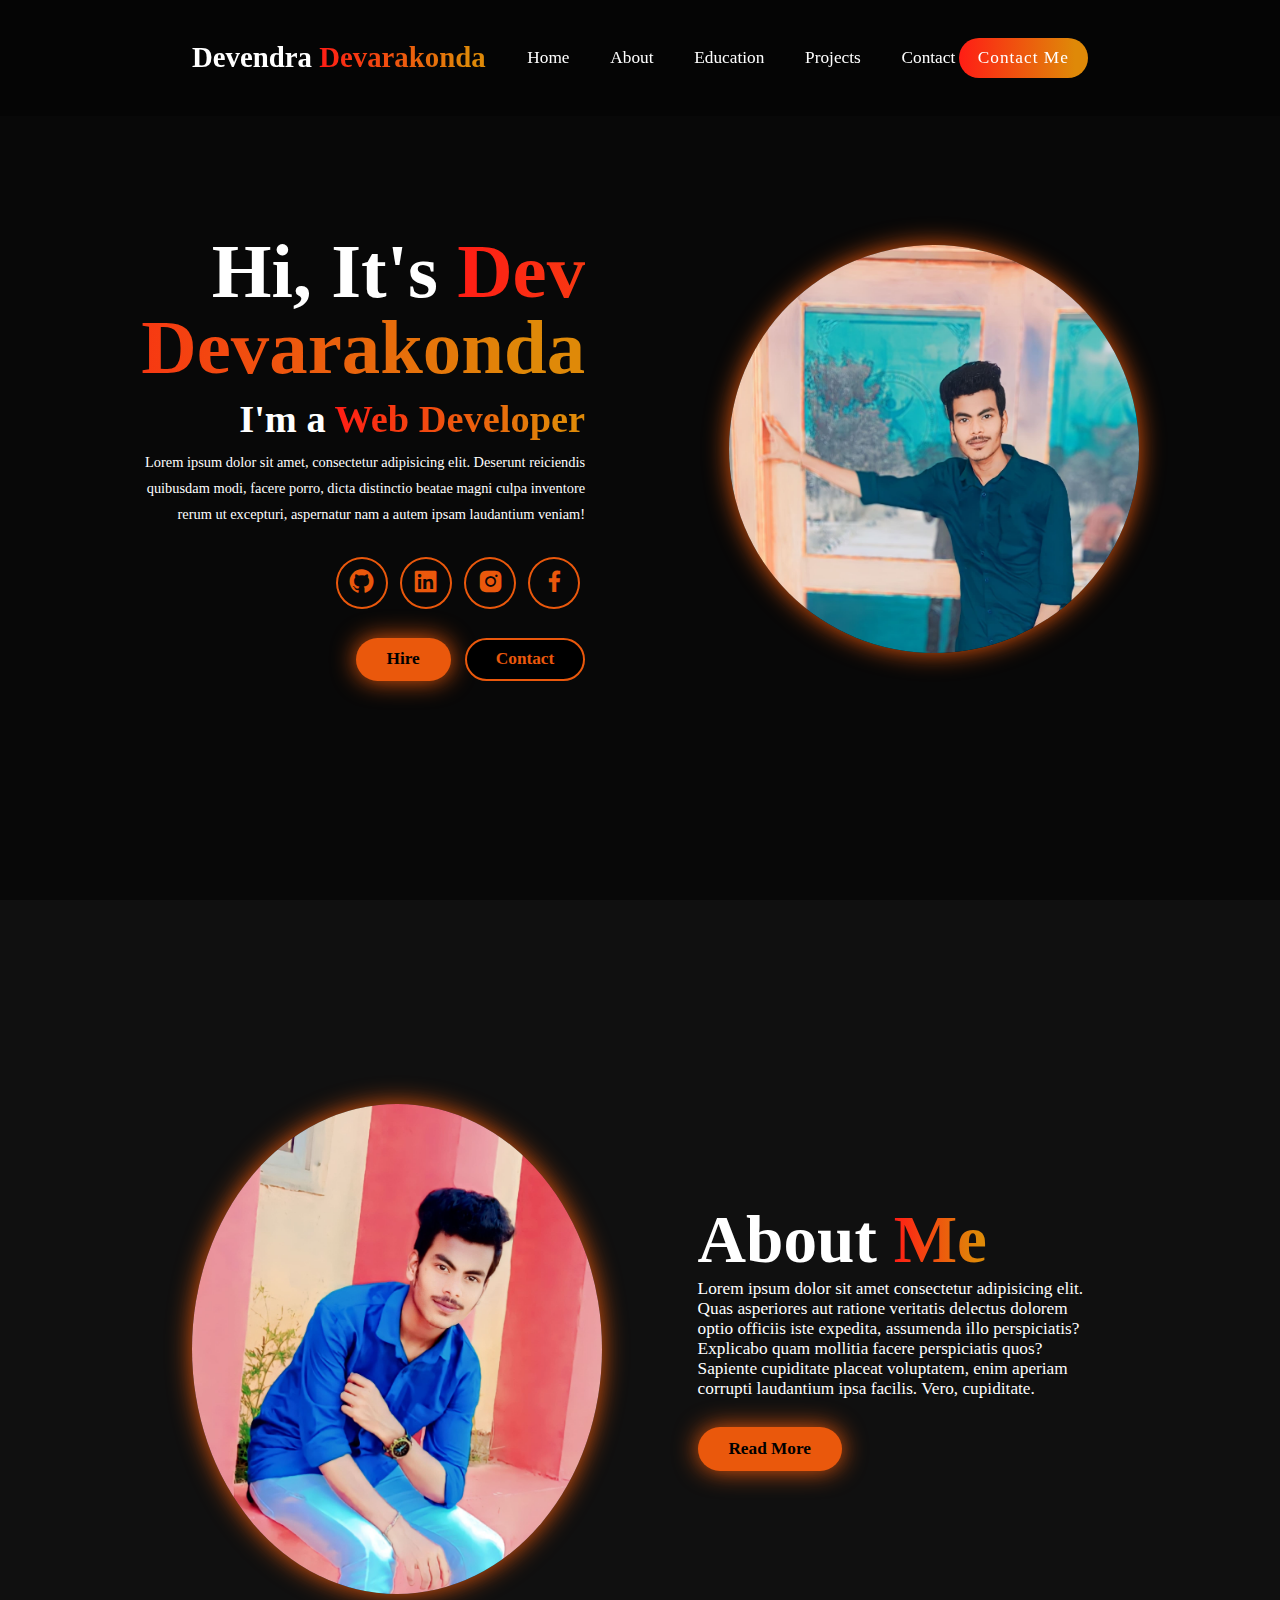
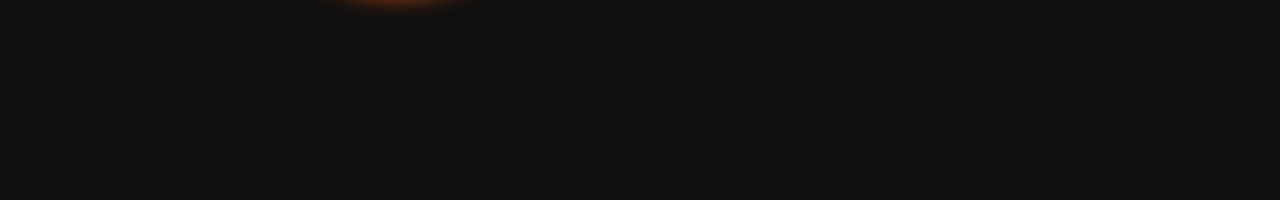
==== My_portfolio/index.html @ 468b8cf9 "added new files" ====
<!DOCTYPE html>
<html lang="en">

<head>
    <meta charset="UTF-8">
    <meta name="viewport" content="width=device-width, initial-scale=1.0">
    <title>Dev Devarakonda</title>
    <link rel="stylesheet" href="style.css">
    <link href='https://unpkg.com/boxicons@2.1.4/css/boxicons.min.css' rel='stylesheet'>

</head>

<body>

    <header class="header">

        <a href="#home" class="logo">Devendra <span>Devarakonda</span></a>

        <i class="bx bx-menu" id="menu-icon"></i>

        <nav class="navbar">
            <a href="#home">Home</a>
            <a href="#about">About</a>
            <a href="#education">Education</a>
            <a href="#projects">Projects</a>
            <a href="#contact">Contact</a>
        </nav>

        <button class="gradient-btn">Contact Me</button>

    </header>


        <section class="home" id="home">
            <div class="home-content">
                <h1>Hi, It's <span>Dev Devarakonda</span></h1>

                <h3>I'm a <span>Web Developer</span></h3>
                
                <p>Lorem ipsum dolor sit amet, consectetur adipisicing elit. Deserunt reiciendis quibusdam modi, facere porro, dicta distinctio beatae magni culpa inventore rerum ut excepturi, aspernatur nam a autem ipsam laudantium veniam!</p>
                
                
                <div class="social-icon">

                    <a href="#">
                        <i class="bx bxl-github"></i>
                    </a>

                    <a href="#">
                        <i class="bx bxl-linkedin-square"></i>
                    </a>

                    <a href="#">
                        <i class="bx bxl-instagram-alt"></i>
                    </a>

                    <a href="#">
                        <i class="bx bxl-facebook"></i>
                    </a>
                </div>

                <div class="btn-group">
                    <a href="#" class="btn">Hire</a>
                    <a href="#contact" class="btn">Contact</a>
                </div>
            </div>
            <div class="home-img">
                <img src="copy.jpg" alt="My-Image">

            </div>
        </section>


        <section class="about" id="about">
            <div class="about-img">
                <img src="copy1.jpg" alt="">
            </div>

            <div class="about-content">
                <h2>About <span>Me</span></h2>
                <p>Lorem ipsum dolor sit amet consectetur adipisicing elit. Quas asperiores aut ratione veritatis delectus dolorem optio officiis iste expedita, assumenda illo perspiciatis? Explicabo quam mollitia facere perspiciatis quos? Sapiente cupiditate placeat voluptatem, enim aperiam corrupti laudantium ipsa facilis. Vero, cupiditate.</p>
                <a href="#" class="btn">Read More</a>
            </div>
        </section>


    <script src="script.js"></script>
</body>

</html>
---- My_portfolio/style.css ----
*{
    margin: 0;
    padding: 0;
    box-sizing: border-box;
    text-decoration: none;
    scroll-behavior: smooth;
    font-family: "Poppins";
}

:root{
    --bg-color:#080808;
    --second-bg-color:#101010;
    --text-color:white;
    --main-color:#ea580c;
}


html{
    font-size: 60%;
    overflow-x: hidden;
}

body{
    background: var(--bg-color);
    color:var(--text-color);
}

/* Header */

.header{
    position: fixed;
    width: 100%;
    top: 0;
    left: 0;
    padding: 4rem 15%;
    background:rgba(0, 0, 0, 0.3) ;
    backdrop-filter: blur(10px);
    display: flex;
    justify-content: space-between;
    align-items: center;
    z-index: 100;
}

#menu-icon{
    font-size: 3.5rem;
    color: var(--main-color);
    display: none;
}

.logo{
    font-size: 3rem;
    color: var(--text-color);
    font-weight: 800;
    cursor: pointer;
    transition: 0.3s ease-in-out;
}

.logo:hover{
    transform: scale(1.1);
}

span{
    background: linear-gradient(
        270deg,
        #DF8908 10%,
        #ff1d15 100%
    );
    background-clip: text;
    color: transparent;
}

.navbar a{
    font-size: 1.8rem;
    color: var(--text-color);
    margin-left: 4rem;
    font-weight: 500;
    transition: 0.3s ease-in-out;
    border-bottom: 3px solid transparent;
}

.navbar a:hover{
    color: var(--main-color);
    border-bottom: 3px solid var(--main-color);
}

.gradient-btn{
    font-size: 1.8rem;
    padding: 1rem 2rem;
    border-radius: 3rem;
    background: linear-gradient(
        270deg,
        #DF8908 10%,
        #ff1d15 100%
    );
    letter-spacing: 1px;
    cursor: pointer;
    transition: 0.3s ease-in-out;
    color: white;
    border:none;
    text-wrap: nowrap;
}

.gradient-btn:hover{
    transform: scale(1.05);
}

/* Main home */

section{
    min-height: 100vh;
    padding: 10rem 15%;
}


.home{
    display: flex;
    align-items: center;
    justify-content: center;
    gap: 15rem;
}
.home-content{
    display: flex;
    flex-direction: column;
    align-items: flex-end;
    text-align: right;
}

.home-content h1{
    font-size: 8rem;
    font-weight: 700;
    margin-top: 1.5rem;
    line-height: 1;
}

.home-content h3{
    margin: 1rem 0;
    font-size: 4rem;
}

.home-content p{
    font-size: 1.5rem;
    font-weight: 500;
    line-height: 1.8;
}

.home-img img{
    width: 32vw;
    border-radius: 50%;
    box-shadow: 0 0 25px var(--main-color);
    transition: 0.4s ease-in-out;
}

.home-img img:hover{
    box-shadow: 0 0 25px var(--main-color),
                0 0 50px var(--main-color),
                0 0 100px var(--main-color);
}


.social-icon a{
    display: inline-flex;
    justify-content: center;
    align-items: center;
    font-size: 3rem;
    padding: 1rem;
    background:transparent ;
    border: 2px solid var(--main-color);
    border-radius: 50%;
    color:var(--main-color);
    margin:3rem 0.5rem;
    transition: 0.3s ease-in-out;
}

.social-icon a:hover{
    color: var(--text-color);
    background-color: var(--main-color);
    transform: scale(1.2)translateY(-5px);
    box-shadow: 0 0 25px var(--main-color);
}


.btn-group{
    display: flex;
    gap: 1.5rem;
}

.btn{
    display: inline-block;
    padding: 1rem 3rem;
    background-color: var(--main-color);
    box-shadow: 0 0 25px var(--main-color);
    border-radius: 3rem;
    font-size: 1.8rem;
    color: black;
    border: 2px solid transparent;
    font-weight: 600;
    transition: 0.3s ease-in-out;
}

.btn:hover{
    transform: scale(1.05);
    box-shadow: 0 0 25px var(--main-color),
                0 0 50px var(--main-color);
}


.btn-group a:nth-of-type(2){
    background-color: black;
    color: var(--main-color);
    border: 2px solid var(--main-color);
    box-shadow: 0 0 25px transparent;
}

.btn-group a:nth-of-type(2):hover{
    box-shadow: 0 0 25px var(--main-color),
                0 0 50px var(--main-color);
    background-color: var(--main-color);
    color: black;
}


/* About section */


.about{
    display: flex;
    justify-content: center;
    align-items: center;
    gap: 10rem;
    background: var(--second-bg-color);
}

.about-img img{
    width: 32vw;
    border-radius: 50%;
    box-shadow: 0 0 25px var(--main-color);
    transition: 0.3s ease-in-out;
}

.about-img img:hover{
    box-shadow: 0 0 25px var(--main-color),
                0 0 50px var(--main-color),
                0 0 100px var(--main-color);
}

.about-content h2{
    font-size:7rem;
    text-align: left;
}

.about-content p{
    font-size: 1.8rem;
}

.about-content .btn{
    margin: 3rem 0;
}

::-webkit-scrollbar-thumb{
    background-color: var(--main-color);
}

::-webkit-scrollbar-track{
    background-color: var(--bg-color);
}
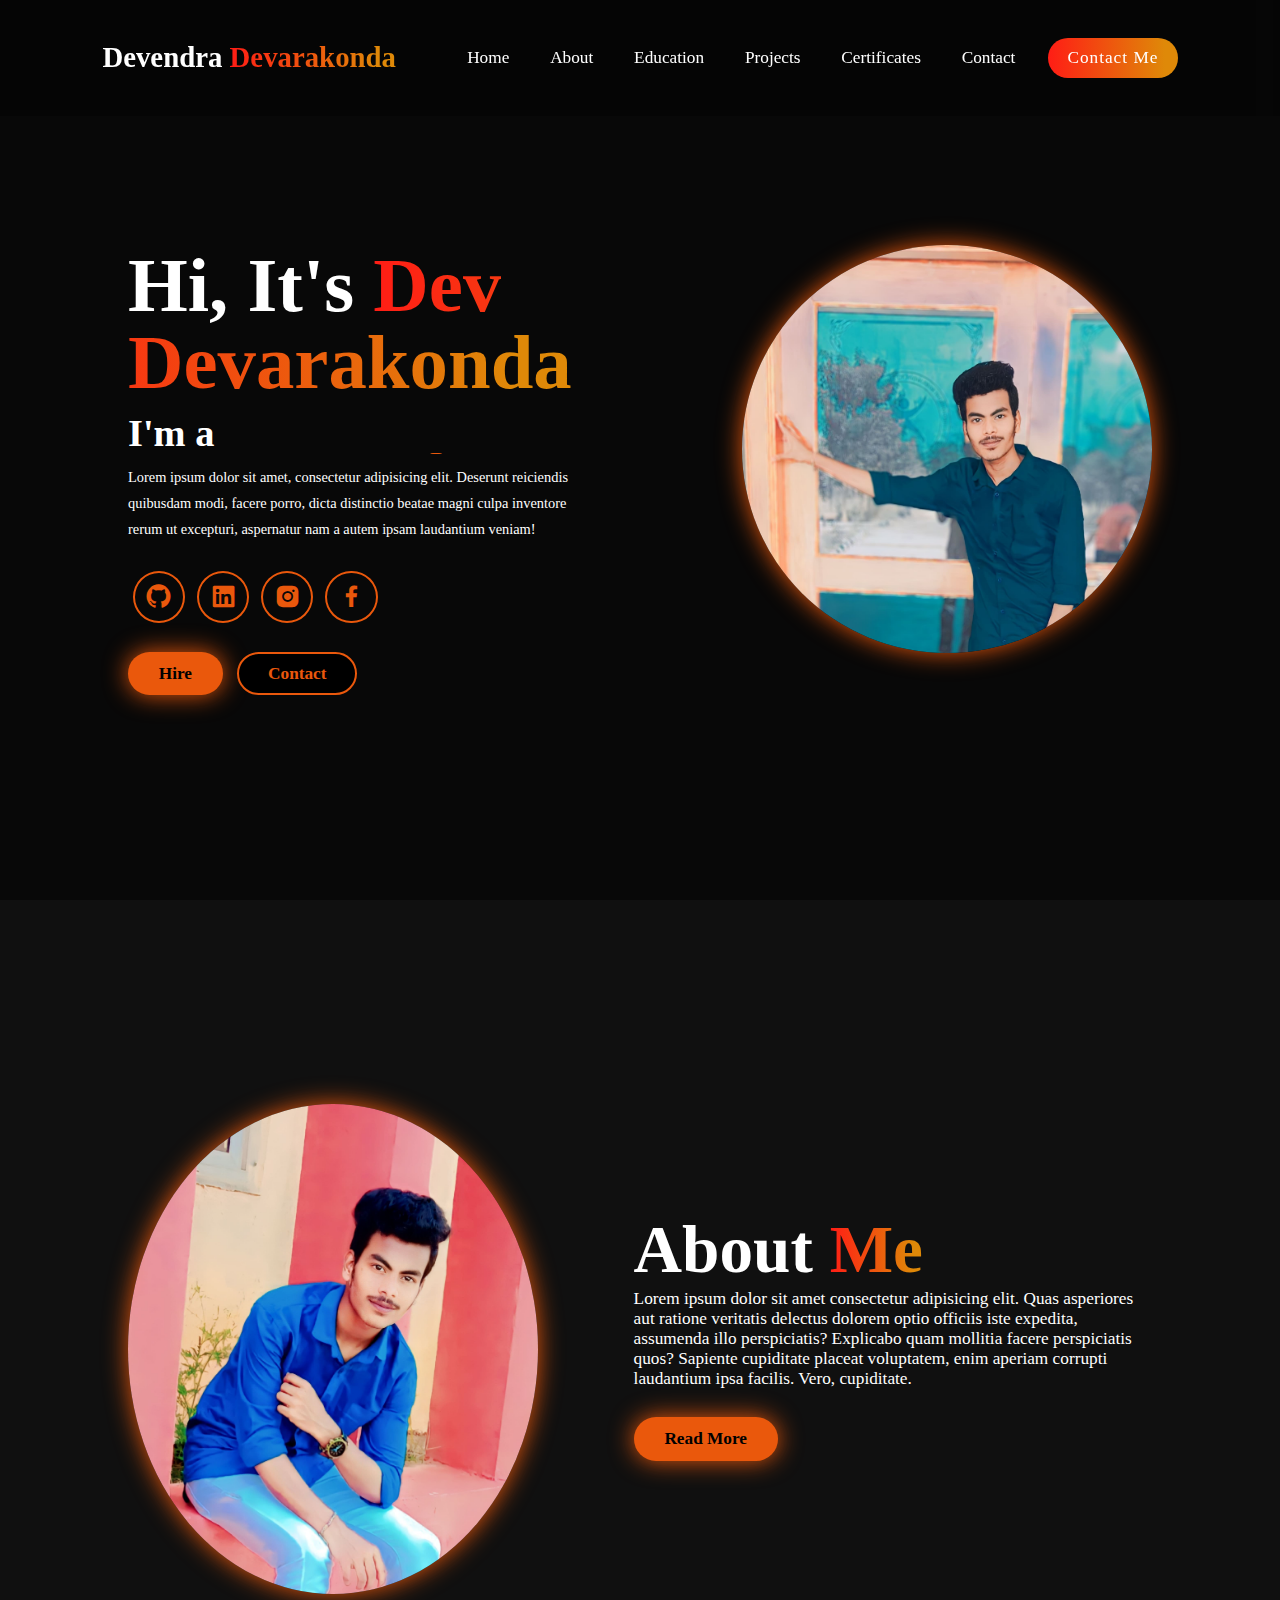
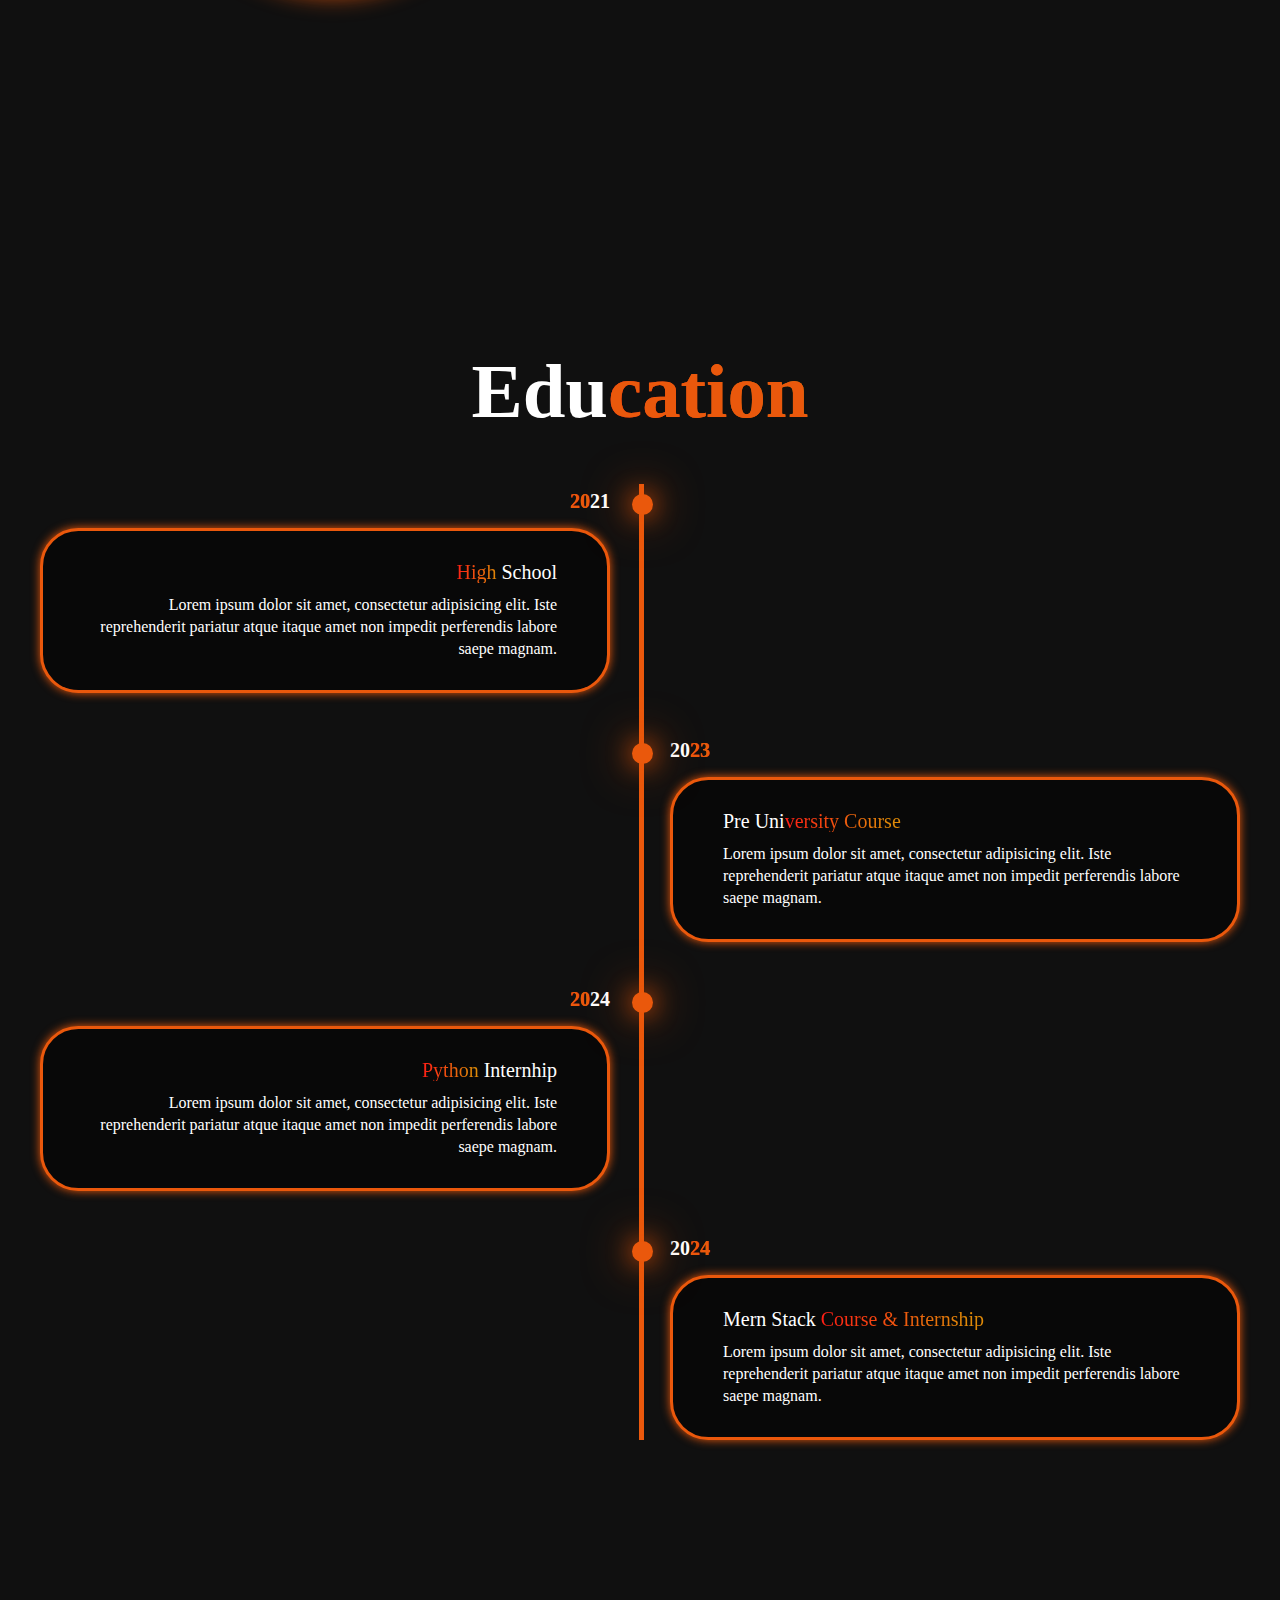
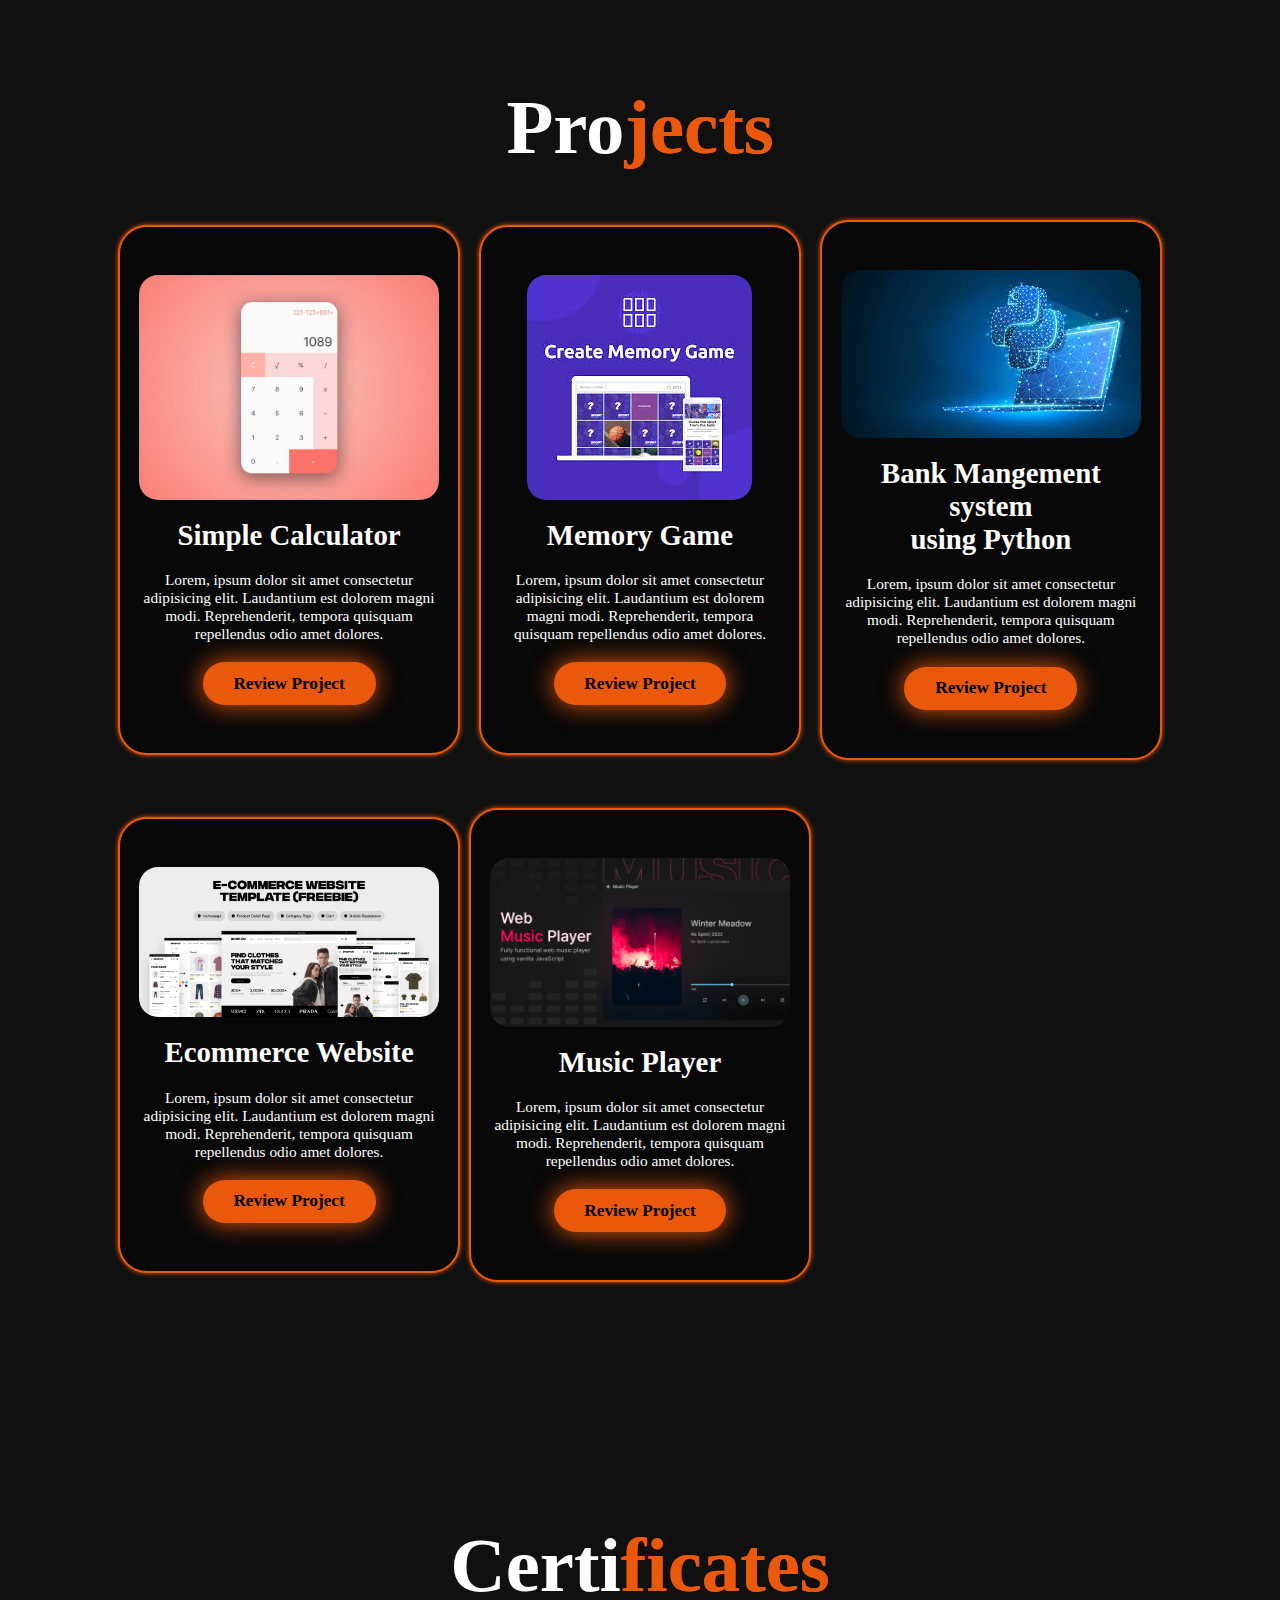
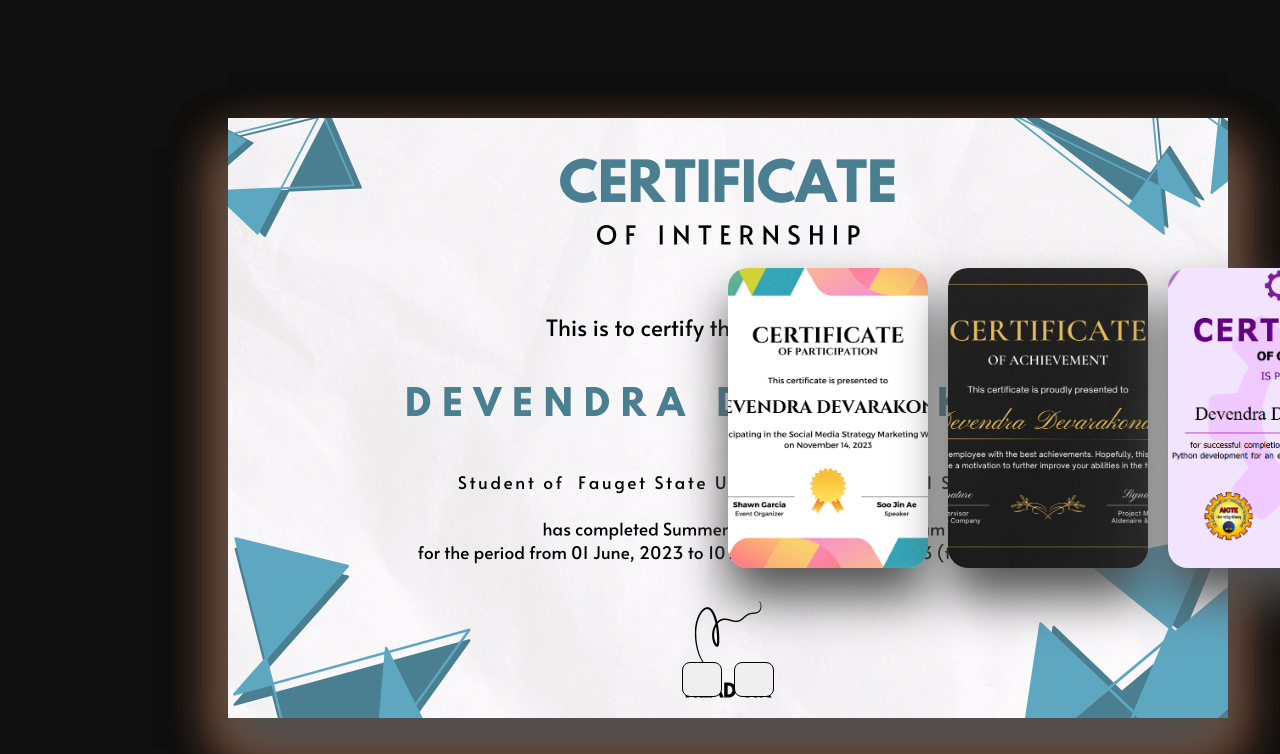
==== commit c6c0c2c7: "added new files" ====
--- a/My_portfolio/index.html
+++ b/My_portfolio/index.html
@@ -5,12 +5,17 @@
     <meta charset="UTF-8">
     <meta name="viewport" content="width=device-width, initial-scale=1.0">
     <title>Dev Devarakonda</title>
+    <link href='https://unpkg.com/boxicons@2.1.4/css/boxicons.min.css' rel='stylesheet'>
+    <link rel="stylesheet" href="https://cdnjs.cloudflare.com/ajax/libs/font-awesome/6.4.0/css/all.min.css" integrity="sha512-iecdLmaskl7CVkqkXNQ/ZH/XLlvWZOJyj7Yy7tcenmpD1ypASozpmT/E0iPtmFIB46ZmdtAc9eNBvH0H/ZpiBw==" crossorigin="anonymous" referrerpolicy="no-referrer" />
     <link rel="stylesheet" href="style.css">
-    <link href='https://unpkg.com/boxicons@2.1.4/css/boxicons.min.css' rel='stylesheet'>
+    
 
 </head>
 
 <body>
+
+
+
 
     <header class="header">
 
@@ -23,6 +28,7 @@
             <a href="#about">About</a>
             <a href="#education">Education</a>
             <a href="#projects">Projects</a>
+            <a href="#certificates">Certificates</a>
             <a href="#contact">Contact</a>
         </nav>
 
@@ -31,58 +37,232 @@
     </header>
 
 
-        <section class="home" id="home">
-            <div class="home-content">
-                <h1>Hi, It's <span>Dev Devarakonda</span></h1>
-
-                <h3>I'm a <span>Web Developer</span></h3>
-                
-                <p>Lorem ipsum dolor sit amet, consectetur adipisicing elit. Deserunt reiciendis quibusdam modi, facere porro, dicta distinctio beatae magni culpa inventore rerum ut excepturi, aspernatur nam a autem ipsam laudantium veniam!</p>
-                
-                
-                <div class="social-icon">
-
-                    <a href="#">
-                        <i class="bx bxl-github"></i>
-                    </a>
-
-                    <a href="#">
-                        <i class="bx bxl-linkedin-square"></i>
-                    </a>
-
-                    <a href="#">
-                        <i class="bx bxl-instagram-alt"></i>
-                    </a>
-
-                    <a href="#">
-                        <i class="bx bxl-facebook"></i>
-                    </a>
-                </div>
-
-                <div class="btn-group">
-                    <a href="#" class="btn">Hire</a>
-                    <a href="#contact" class="btn">Contact</a>
-                </div>
-            </div>
-            <div class="home-img">
-                <img src="copy.jpg" alt="My-Image">
-
-            </div>
-        </section>
-
-
-        <section class="about" id="about">
-            <div class="about-img">
-                <img src="copy1.jpg" alt="">
-            </div>
-
-            <div class="about-content">
-                <h2>About <span>Me</span></h2>
-                <p>Lorem ipsum dolor sit amet consectetur adipisicing elit. Quas asperiores aut ratione veritatis delectus dolorem optio officiis iste expedita, assumenda illo perspiciatis? Explicabo quam mollitia facere perspiciatis quos? Sapiente cupiditate placeat voluptatem, enim aperiam corrupti laudantium ipsa facilis. Vero, cupiditate.</p>
-                <a href="#" class="btn">Read More</a>
-            </div>
-        </section>
-
+
+
+
+
+
+    <section class="home" id="home">
+        <div class="home-content">
+            <h1>Hi, It's <span>Dev Devarakonda</span></h1>
+
+            <h3 class="text-animation">I'm a <span></span></h3>
+
+            <p>Lorem ipsum dolor sit amet, consectetur adipisicing elit. Deserunt reiciendis quibusdam modi, facere
+                porro, dicta distinctio beatae magni culpa inventore rerum ut excepturi, aspernatur nam a autem ipsam
+                laudantium veniam!</p>
+
+
+            <div class="social-icon">
+
+                <a href="#">
+                    <i class="bx bxl-github"></i>
+                </a>
+
+                <a href="#">
+                    <i class="bx bxl-linkedin-square"></i>
+                </a>
+
+                <a href="#">
+                    <i class="bx bxl-instagram-alt"></i>
+                </a>
+
+                <a href="#">
+                    <i class="bx bxl-facebook"></i>
+                </a>
+            </div>
+
+            <div class="btn-group">
+                <a href="#" class="btn">Hire</a>
+                <a href="#contact" class="btn">Contact</a>
+            </div>
+        </div>
+        <div class="home-img">
+            <img src="assests/copy.jpg" alt="My-Image">
+
+        </div>
+    </section>
+
+
+
+
+
+
+    <section class="about" id="about">
+        <div class="about-img">
+            <img src="assests/copy1.jpg" alt="">
+        </div>
+
+        <div class="about-content">
+            <h2>About <span>Me</span></h2>
+            <p>Lorem ipsum dolor sit amet consectetur adipisicing elit. Quas asperiores aut ratione veritatis delectus
+                dolorem optio officiis iste expedita, assumenda illo perspiciatis? Explicabo quam mollitia facere
+                perspiciatis quos? Sapiente cupiditate placeat voluptatem, enim aperiam corrupti laudantium ipsa
+                facilis. Vero, cupiditate.</p>
+            <a href="#" class="btn">Read More</a>
+        </div>
+    </section>
+
+
+
+
+
+
+
+    <section class="education" id="education">
+        <h2 class="heading1">Edu<span>cation</span></h2>
+
+        <div class="timeline-items">
+            <div class="timeline-item">
+                <div class="timeline-dot"></div>
+                <h3 class="timeline-date"><span>20</span>21</h3>
+                <div class="timeline-content">
+                    <h3><span>High </span>School</h3>
+                    <p>Lorem ipsum dolor sit amet, consectetur adipisicing elit. Iste reprehenderit pariatur atque
+                        itaque amet non impedit perferendis labore saepe magnam.</p>
+                </div>
+            </div>
+
+            <div class="timeline-item">
+                <div class="timeline-dot"></div>
+                <div class="timeline-date">20<span>23</span></div>
+                <div class="timeline-content">
+                    <h3>Pre Uni<span>versity Course</span></h3>
+                    <p>Lorem ipsum dolor sit amet, consectetur adipisicing elit. Iste reprehenderit pariatur atque
+                        itaque amet non impedit perferendis labore saepe magnam.</p>
+                </div>
+            </div>
+
+
+            <div class="timeline-item">
+                <div class="timeline-dot"></div>
+                <div class="timeline-date"> <span>20</span>24</div>
+                <div class="timeline-content">
+                    <h3> <span>Python</span> Internhip</h3>
+                    <p>Lorem ipsum dolor sit amet, consectetur adipisicing elit. Iste reprehenderit pariatur
+                        atque itaque amet non impedit perferendis labore saepe magnam.</p>
+                </div>
+
+            </div>
+
+            <div class="timeline-item">
+                <div class="timeline-dot"></div>
+                <div class="timeline-date">20<span>24</span></div>
+                <div class="timeline-content">
+                    <h3>Mern Stack <span>Course & Internship</span> </h3>
+                    <p>Lorem ipsum dolor sit amet, consectetur adipisicing elit. Iste reprehenderit pariatur
+                        atque itaque amet non impedit perferendis labore saepe magnam.</p>
+                </div>
+            </div>
+        </div>
+    </section>
+
+
+
+
+
+
+    <section class="projects" id="projects">
+        <h1 class="heading2">Pro<span>jects</span></h1>
+
+
+        <div class="project-box">
+
+            <div class="project-card">
+                <img src="assests/1fa678121b6bc48746325e09760702a7.jpg" alt="Calculator website image">
+
+                <h3>Simple Calculator</h3>
+
+                <p>Lorem, ipsum dolor sit amet consectetur adipisicing elit. Laudantium est dolorem magni modi. Reprehenderit, tempora quisquam repellendus odio amet dolores.</p>
+
+                <div class="btn">Review Project</div>
+            </div>
+            
+
+            <div class="project-card">
+                <img src="assests/images.jpeg" alt="Memory Game">
+
+                <h3>Memory Game</h3>
+
+                <p>Lorem, ipsum dolor sit amet consectetur adipisicing elit. Laudantium est dolorem magni modi. Reprehenderit, tempora quisquam repellendus odio amet dolores.</p>
+
+                <div class="btn">Review Project</div>
+            </div>
+
+
+            <div class="project-card">
+                <img src="assests/images (1).jpeg" alt="python">
+
+                <h3>Bank Mangement system <br> using Python</h3>
+
+                <p>Lorem, ipsum dolor sit amet consectetur adipisicing elit. Laudantium est dolorem magni modi. Reprehenderit, tempora quisquam repellendus odio amet dolores.</p>
+
+                <div class="btn">Review Project</div>
+            </div>
+
+
+            <div class="project-card">
+                <img src="assests/dd434a82-8a1b-45b3-a5e0-84057a10ba17-cover.png" alt="Ecommerce website">
+
+                <h3>Ecommerce Website</h3>
+
+                <p>Lorem, ipsum dolor sit amet consectetur adipisicing elit. Laudantium est dolorem magni modi. Reprehenderit, tempora quisquam repellendus odio amet dolores.</p>
+
+                <div class="btn">Review Project</div>
+            </div>
+
+
+            <div class="project-card">
+                <img src="assests/927a7b64-93ad-4f55-8d7c-d566a3c6f3b1.png" alt="Music player">
+
+                <h3>Music Player</h3>
+
+                <p>Lorem, ipsum dolor sit amet consectetur adipisicing elit. Laudantium est dolorem magni modi. Reprehenderit, tempora quisquam repellendus odio amet dolores.</p>
+
+                <div class="btn">Review Project</div>
+            </div>
+        </div>
+
+
+    </section>
+
+
+
+    <section class="certificates" id="certificates">
+        <h1 class="heading3">Certi<span>ficates</span></h1>
+
+        <div class="slider">
+
+
+        <div class="container">
+            <div class="slide">
+                <div class="item" style="background-image: url(assests/Screenshot\ 2024-09-03\ 002914.png);"></div>
+                   
+                
+                <div class="item" style="background-image: url(assests/Teal\ White\ Geometric\ Internship\ Certificate.png);"></div>
+                    
+                
+                <div class="item" style="background-image: url(assests/White\ Blue\ Illustrtated\ Flower\ Internship\ Certificate.png);"></div>
+                    
+                
+                <div class="item" style="background-image: url(assests/White\ Blue\ Illustrtated\ Flower\ Internship\ Certificate1.png);"></div>
+                   
+                
+                <div class="item" style="background-image: url(assests/Screenshot\ 2024-09-03\ 002914.png);"></div>
+                   
+                
+                <div class="item" style="background-image: url(assests/Teal\ White\ Geometric\ Internship\ Certificate.png);"></div>
+                    
+                
+            </div>
+    
+            <div class="button">
+                <button class="prev"><i class="fa-solid fa-arrow-left"></i></button>
+                <button class="next"><i class="fa-solid fa-arrow-right"></i></button>
+            </div>
+        </div>
+    </div>
+    </section>
 
     <script src="script.js"></script>
 </body>
--- a/My_portfolio/style.css
+++ b/My_portfolio/style.css
@@ -32,7 +32,7 @@
     width: 100%;
     top: 0;
     left: 0;
-    padding: 4rem 15%;
+    padding: 4rem 8%;
     background:rgba(0, 0, 0, 0.3) ;
     backdrop-filter: blur(10px);
     display: flex;
@@ -67,6 +67,7 @@
     );
     background-clip: text;
     color: transparent;
+    
 }
 
 .navbar a{
@@ -108,7 +109,7 @@
 
 section{
     min-height: 100vh;
-    padding: 10rem 15%;
+    padding: 10rem 10% 10rem;
 }
 
 
@@ -121,8 +122,10 @@
 .home-content{
     display: flex;
     flex-direction: column;
-    align-items: flex-end;
-    text-align: right;
+    align-items: baseline;
+    text-align: left;
+    justify-content: center;
+    margin-top: 3rem;
 }
 
 .home-content h1{
@@ -218,7 +221,93 @@
     color: black;
 }
 
-
+.text-animation{
+    font-size: 34px;
+    font-weight: 600;
+    min-width: 280px;
+}
+
+
+.text-animation span{
+    position: relative;
+    min-width: 100%;
+}
+
+.text-animation span::before{
+    content: "Software Engineer";
+    color: var(--main-color);
+    animation: words 20s infinite;
+}
+
+
+.text-animation span::after{
+    content: "";
+    background-color: var(--bg-color);
+    position: absolute;
+    width: calc(100% + 8px);
+    height:100%;
+    border-left: 3px solid var(--bg-color);
+    right: -8px;
+    animation: cursor 0.6s infinite, typing 20s steps(17) infinite;
+}
+
+@keyframes cursor{
+    to{
+        border-left:2px solid var(--main-color);
+    }
+}
+
+@keyframes words{
+    0%,
+    20%{
+        content: "CSE Engineer";
+    }
+    21%,
+    40%{
+        content: "Web Designer";
+    }
+    41%,
+    60%{
+        content: "Programmer";
+    }
+    61%,
+    80%{
+        content: "Web Developer";
+    }
+    81%,
+    100%{
+        content: "Data Scientist";
+    }
+}
+
+
+@keyframes typing{
+    10%,
+    15%,
+    30%,
+    35%,
+    50%,
+    55%,
+    70%,
+    75%,
+    90%,
+    95%{
+        width: 0;
+    }
+    5%,
+    20%,
+    25%,
+    40%,
+    45%,
+    60%,
+    65%,
+    80%,
+    85%{
+        width: calc(100% + 10px);
+    }
+
+
+}
 /* About section */
 
 
@@ -256,13 +345,341 @@
     margin: 3rem 0;
 }
 
-::-webkit-scrollbar-thumb{
+
+/* Eudcation section */
+
+.heading1{
+    font-size: 8rem;
+    text-align: center;
+    margin: 5rem 0; 
+}
+
+.heading1 span{
+    color: var(--main-color);
+}
+
+.education{
+    padding: 100px 15px;
+    background: var(--second-bg-color);
+}
+
+.education h2{
+    margin-bottom: 5rem;
+}
+
+.timeline-items{
+    max-width: 1200px;
+    margin: auto;
+    display: flex;
+    flex-wrap: wrap;
+    position: relative;
+}
+
+.timeline-items::before{
+    content: "";
+    position: absolute;
+    width: 5px;
+    height: 100%;
     background-color: var(--main-color);
-}
-
-::-webkit-scrollbar-track{
+    left: calc(50% - 1px);
+}
+
+.timeline-item{
+    margin-bottom: 40px;
+    width: 100%;
+    position: relative;
+}
+
+.timeline-item:last-child{
+    margin-bottom: 0;
+}
+
+.timeline-item:nth-child(odd){
+    padding-right: calc(50% + 30px);
+    text-align: right;
+}
+
+.timeline-item:nth-child(even){
+    padding-left: calc(50% + 30px);
+}
+
+.timeline-dot{
+    height: 21px;
+    width: 21px;
+    background-color: var(--main-color);
+    box-shadow: 0 0 25px var(--main-color),
+                0 0 50px var(--main-color);
+
+    position: absolute;
+    left: calc(50% - 8px);
+    border-radius: 50%;
+    top: 10px;
+}
+
+.timeline-date{
+    font-size: 20px;
+    font-weight: 800;
+    color: white;
+    margin: 6px 0 15px;
+}
+
+.timeline-date span{
+    color: var(--main-color);
+}
+
+.timeline-content{
     background-color: var(--bg-color);
-}
-
-
-
+    border: 3px solid var(--main-color);
+    padding: 30px 50px;
+    border-radius: 4rem;
+    box-shadow: 0 0 10px var(--main-color);
+    cursor: pointer;
+    transition: 0.3s ease-in-out;
+}
+
+.timeline-content:hover{
+    transform: scale(1.05);
+    box-shadow: 0 0 25px var(--main-color);
+}
+
+.timeline-content h3{
+    font-size: 20px;
+    color: white;
+    margin: 0 0 10px;
+    font-weight: 500;
+}
+
+.timeline-content p{
+    color:white;
+    font-size: 16px;
+    font-weight: 300;
+    line-height: 22px;
+}
+
+/* Projects section */
+
+
+.heading2{
+    font-size: 8rem;
+    text-align: center;
+    margin: 5rem 0; 
+}
+
+.heading2 span{
+    color: var(--main-color);
+}
+
+.projects{
+    background-color: var(--second-bg-color);
+}
+
+.project-box{
+    display: grid;
+    grid-template-columns: repeat(auto-fit, minmax(300px, 1fr));
+    place-items: center;
+    gap: 3rem;
+    row-gap: 5rem;
+}
+
+.project-card{
+    display: flex;
+    flex-direction: column;
+    align-items: center;
+    justify-content: center;
+    text-align: center;
+    background-color: var(--bg-color);
+    border: 2px solid var(--main-color);
+    border-radius: 3rem;
+    gap: 2rem;
+    padding: 5rem 2rem;
+    overflow: hidden;
+    cursor: pointer;
+    box-shadow: 0 0 5px var(--main-color);
+    transition: 0.3s ease;
+}
+
+.project-card:hover{
+    box-shadow: 0 0 25px var(--main-color),
+                0 0 50px var(--main-color);
+    transform: scale(1.02);
+}
+
+.project-card img{
+    max-width: 300px;
+    border-radius: 2em;
+    object-fit: cover;
+}
+
+.project-card h3{
+    font-size:3rem;
+}
+
+.project-card p{
+    font-size: 1.6rem;
+}
+
+
+
+/* Certificates section */
+
+
+.certificates{
+    background-color: var(--second-bg-color);
+    display: flex;
+    flex-direction: column;
+}
+
+.heading3{
+    font-size: 8rem;
+    text-align: center;
+    margin: 5rem 0; 
+    z-index: 10;
+}
+
+.heading3 span{
+    color: var(--main-color);
+}
+
+
+
+.container{
+    top: 50%;
+    left: 50%;
+    transform: translate(10%, 10%);
+    width: 1000px;
+    height: 600px;
+    background: #f5f5f5;
+    box-shadow: 0 30px 50px var(--main-color);
+}
+
+.container .slide .item{
+    width: 200px;
+    height: 300px;
+    position: absolute;
+    top: 50%;
+    transform: translate(0, -50%);
+    border-radius: 20px;
+    box-shadow: 0 30px 50px #505050;
+    background-position: 50% 50%;
+    background-size: cover;
+    display: inline-block;
+    transition: 0.5s;
+}
+
+.slide .item:nth-child(1),
+.slide .item:nth-child(2){
+    top: 0;
+    left: 0;
+    transform: translate(0, 0);
+    border-radius: 0;
+    width: 100%;
+    height: 100%;
+}
+
+
+.slide .item:nth-child(3){
+    left: 50%;
+}
+.slide .item:nth-child(4){
+    left: calc(50% + 220px);
+}
+.slide .item:nth-child(5){
+    left: calc(50% + 440px);
+}
+
+/* here n = 0, 1, 2, 3,... */
+.slide .item:nth-child(n + 6){
+    left: calc(50% + 660px);
+    opacity: 0;
+}
+
+
+
+.item .content{
+    position: absolute;
+    top: 50%;
+    left: 100px;
+    width: 300px;
+    text-align: left;
+    color: #eee;
+    transform: translate(0, -50%);
+    font-family: system-ui;
+    display: none;
+}
+
+    .content button:hover {
+        color: #FFFFFF; /* White */
+        background-color: #FF8C00; /* Dark orange */
+    }
+
+
+
+
+.slide .item:nth-child(2) .content{
+    display: block;
+}
+
+
+.content .name{
+    font-size: 40px;
+    text-transform: uppercase;
+    font-weight: bold;
+    opacity: 0;
+    animation: animate 1s ease-in-out 1 forwards;
+}
+
+.content .des{
+    margin-top: 10px;
+    margin-bottom: 20px;
+    opacity: 0;
+    animation: animate 1s ease-in-out 0.3s 1 forwards;
+}
+
+.content button{
+    padding: 10px 20px;
+    border: none;
+    cursor: pointer;
+    opacity: 0;
+    animation: animate 1s ease-in-out 0.6s 1 forwards;
+}
+
+
+@keyframes animate {
+    from{
+        opacity: 0;
+        transform: translate(0, 100px);
+        filter: blur(33px);
+    }
+
+    to{
+        opacity: 1;
+        transform: translate(0);
+        filter: blur(0);
+    }
+}
+
+
+
+.button{
+    width: 100%;
+    text-align: center;
+    position: absolute;
+    bottom: 20px;
+}
+
+.button button{
+    width: 40px;
+    height: 35px;
+    border-radius: 8px;
+    border: none;
+    cursor: pointer;
+    margin: 0 5px;
+    border: 1px solid #000;
+    transition: 0.3s;
+}
+
+.button button:hover{
+    background: #ababab;
+    color: #fff;
+}
+
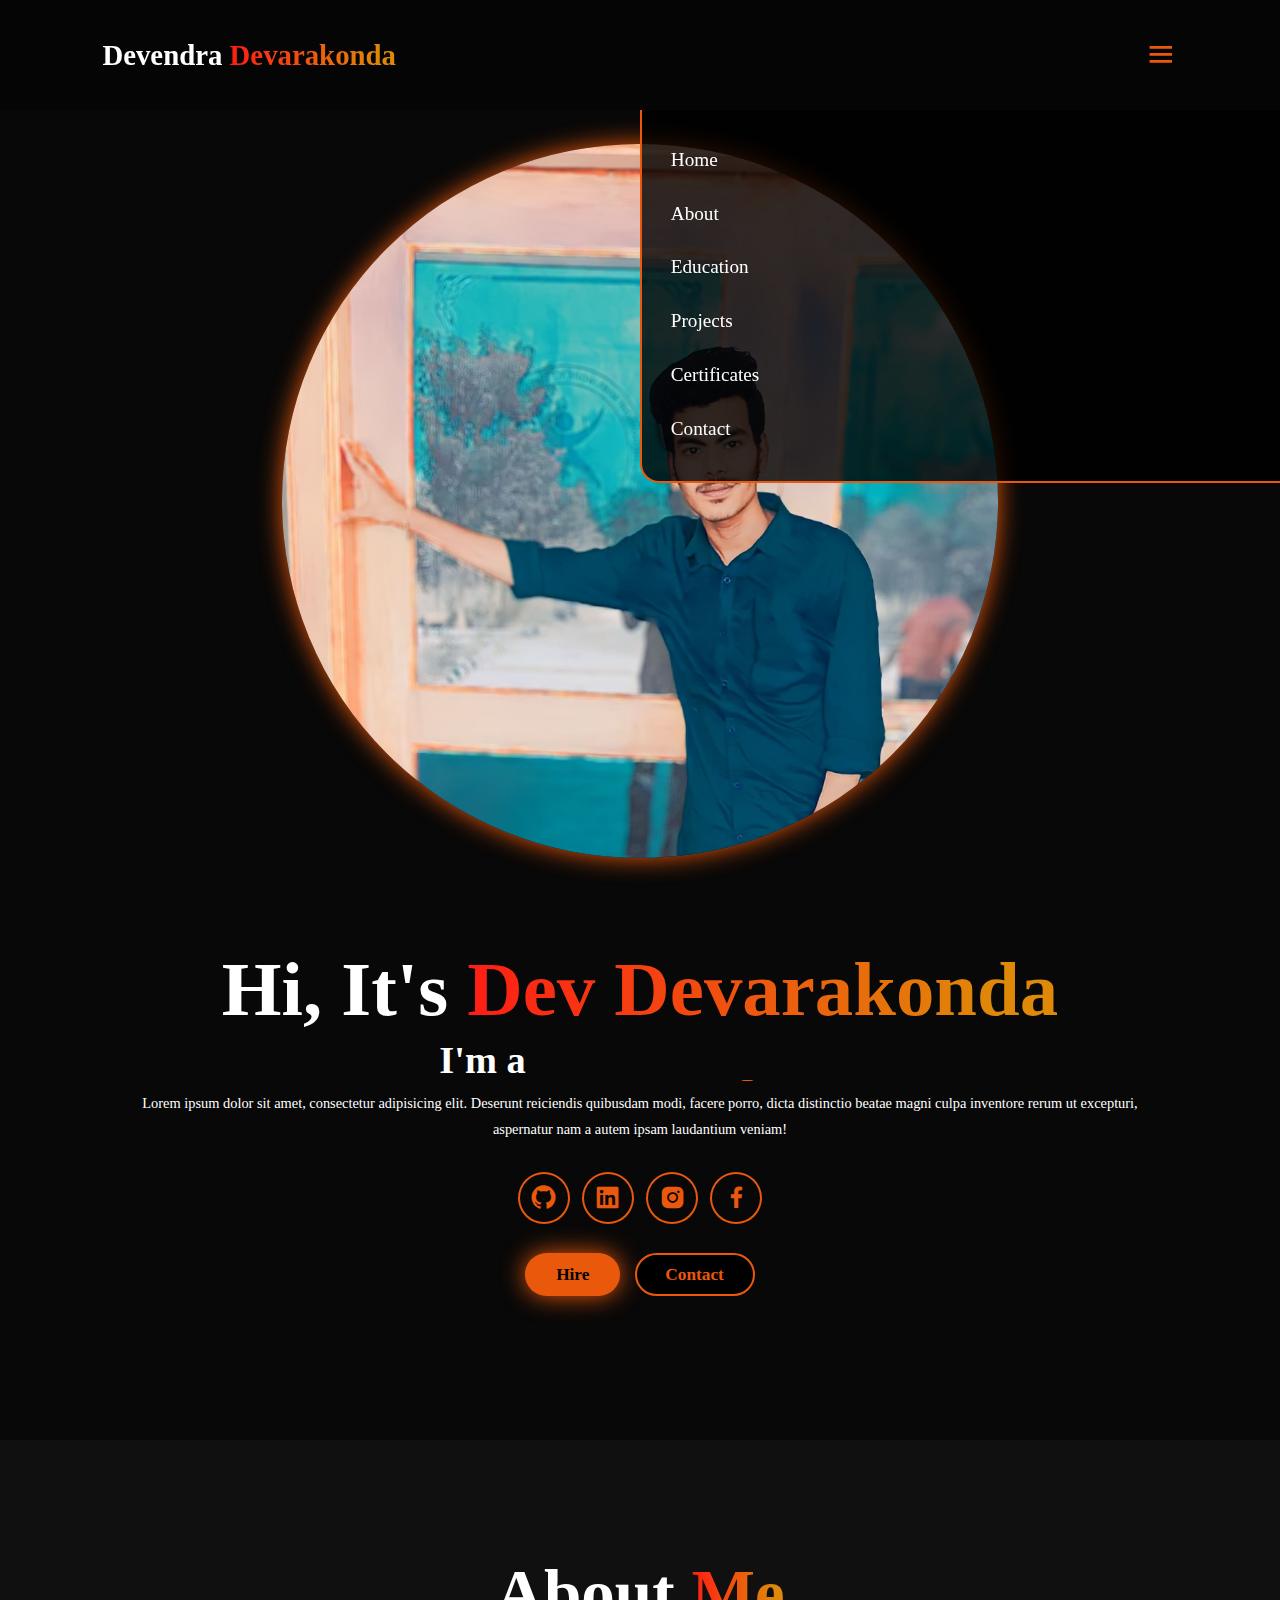
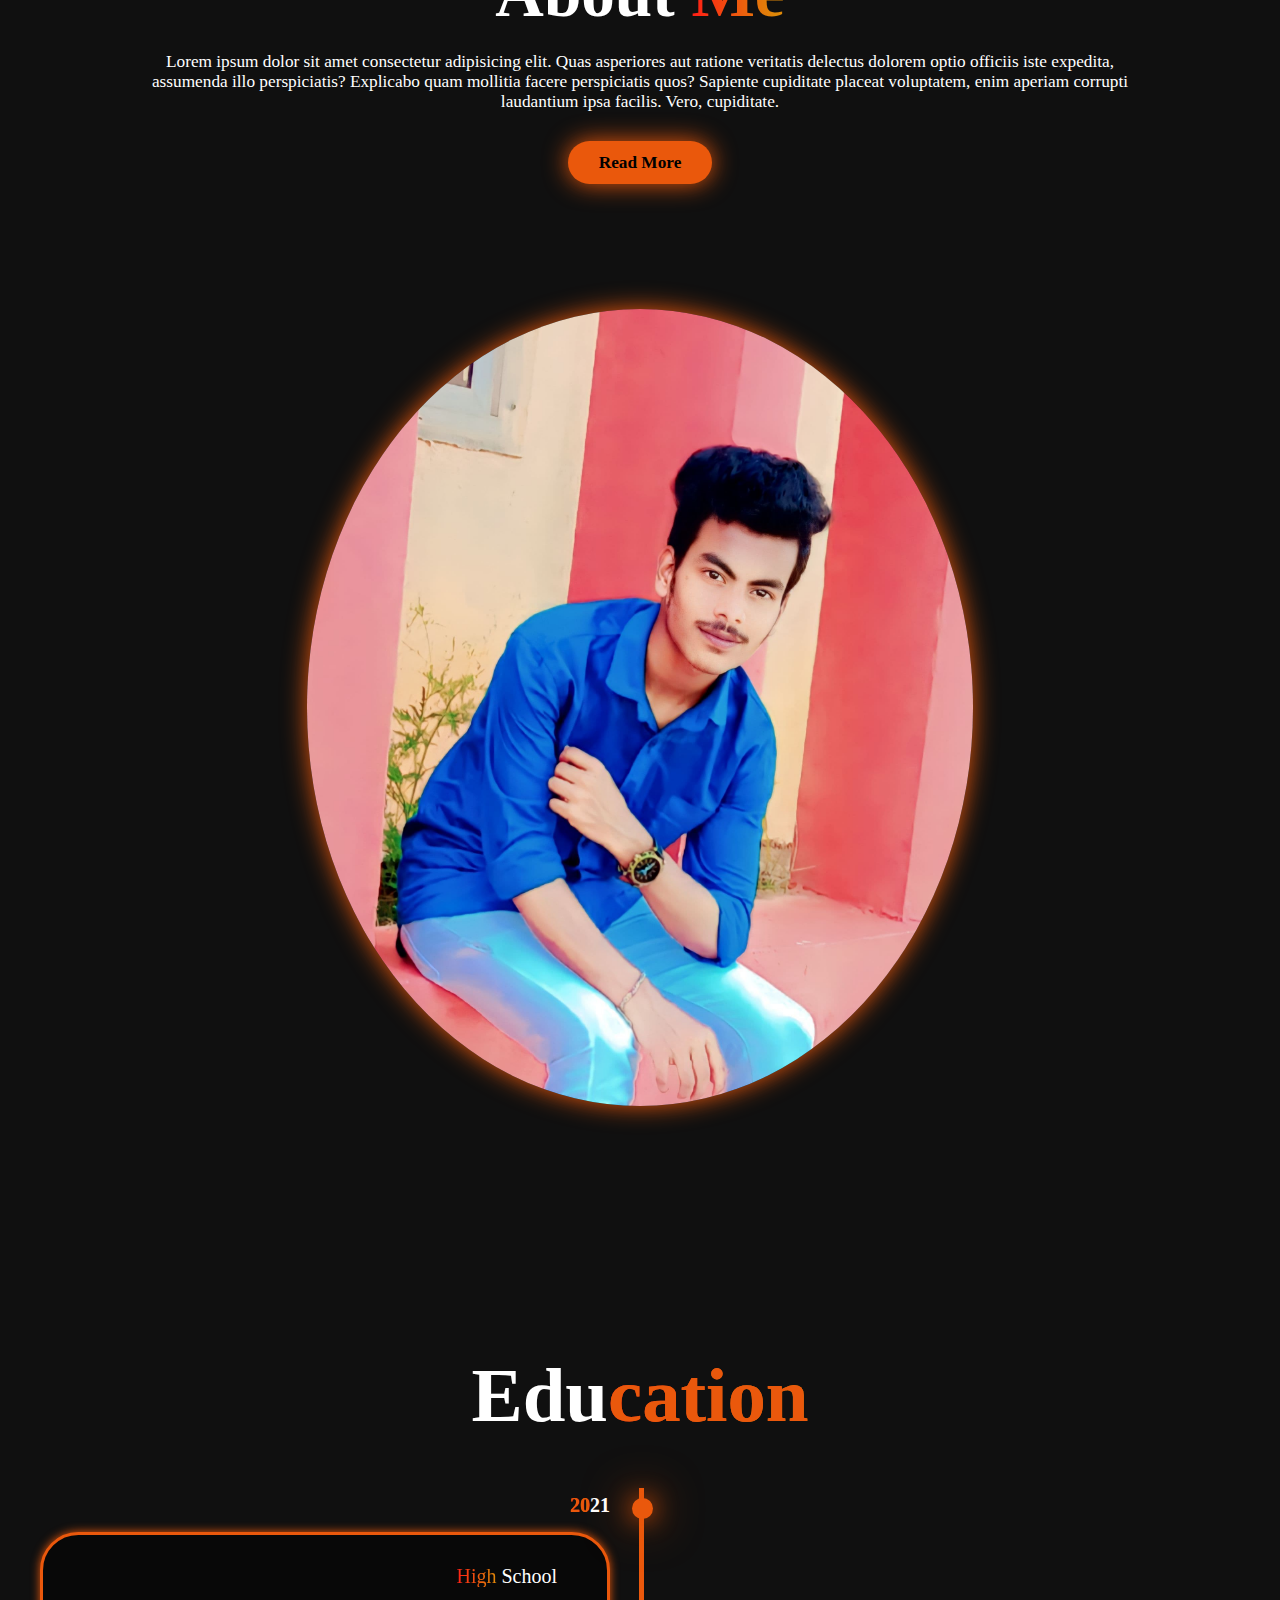
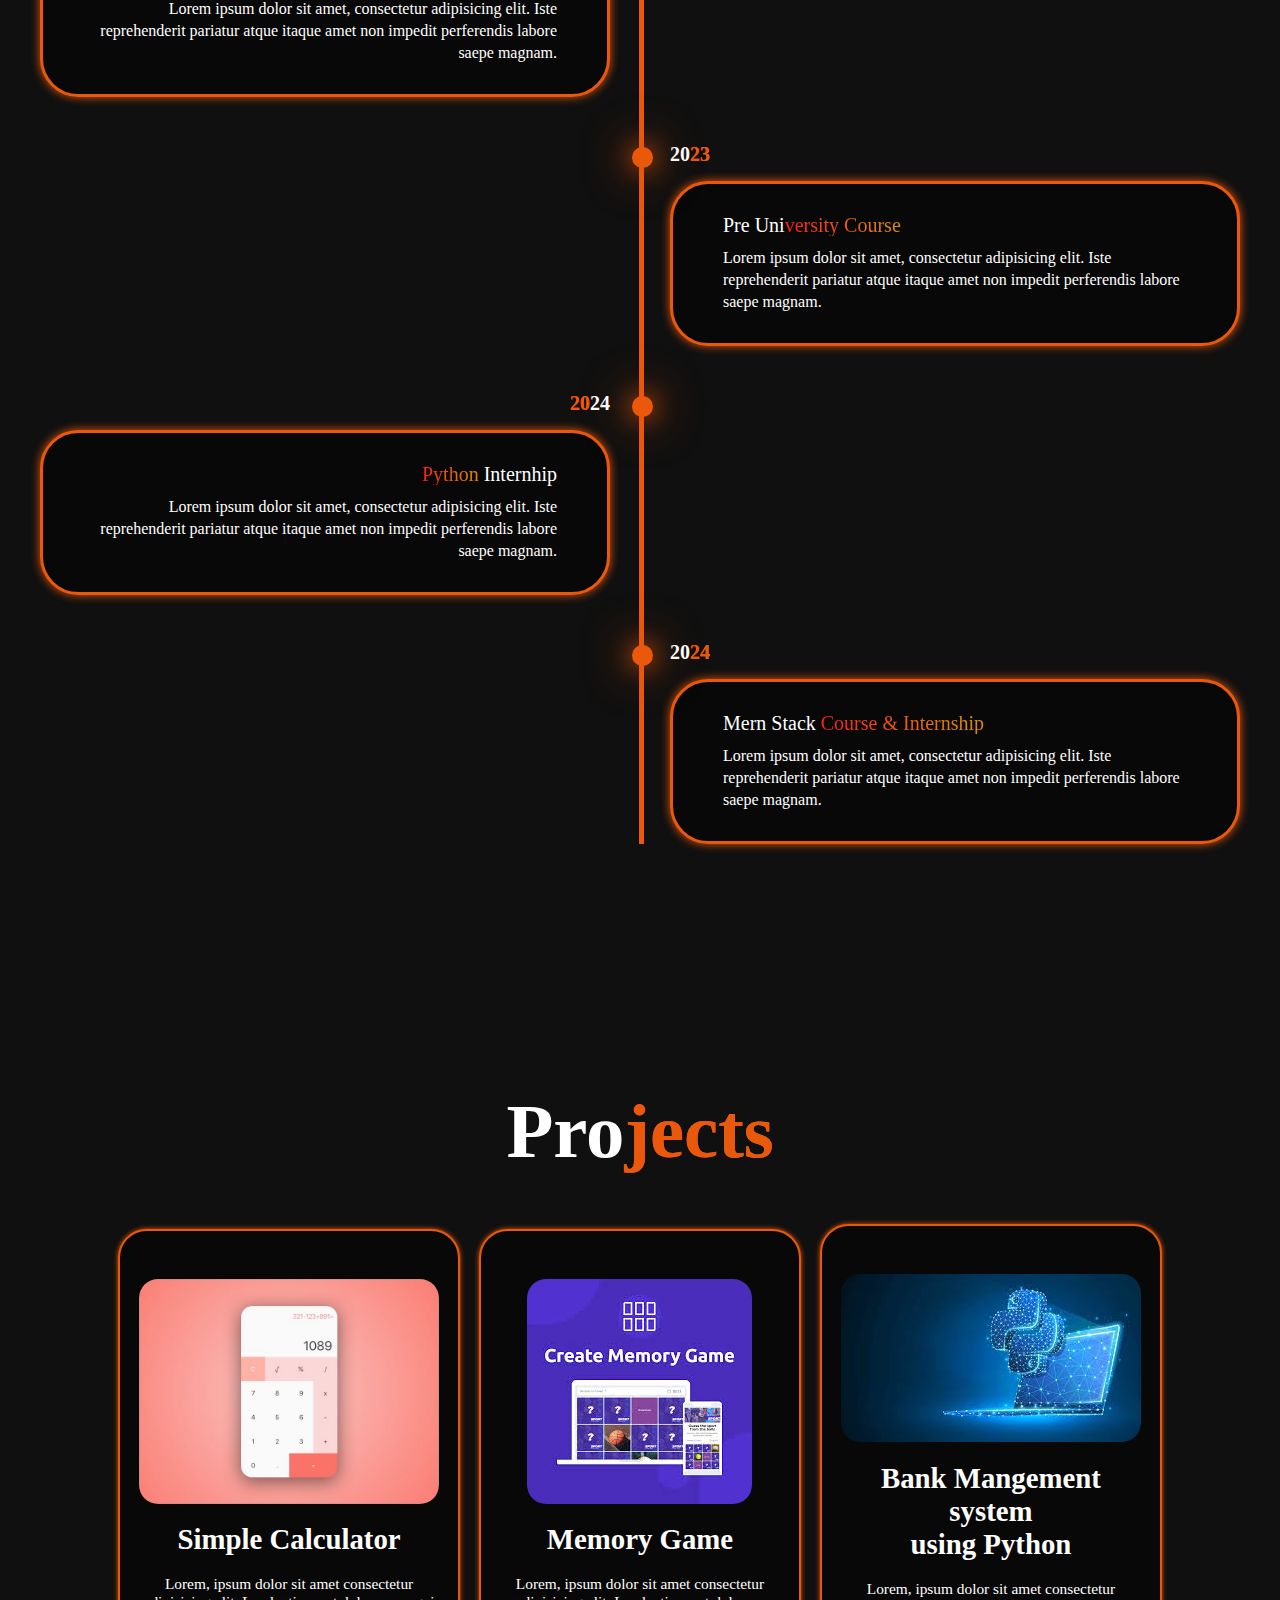
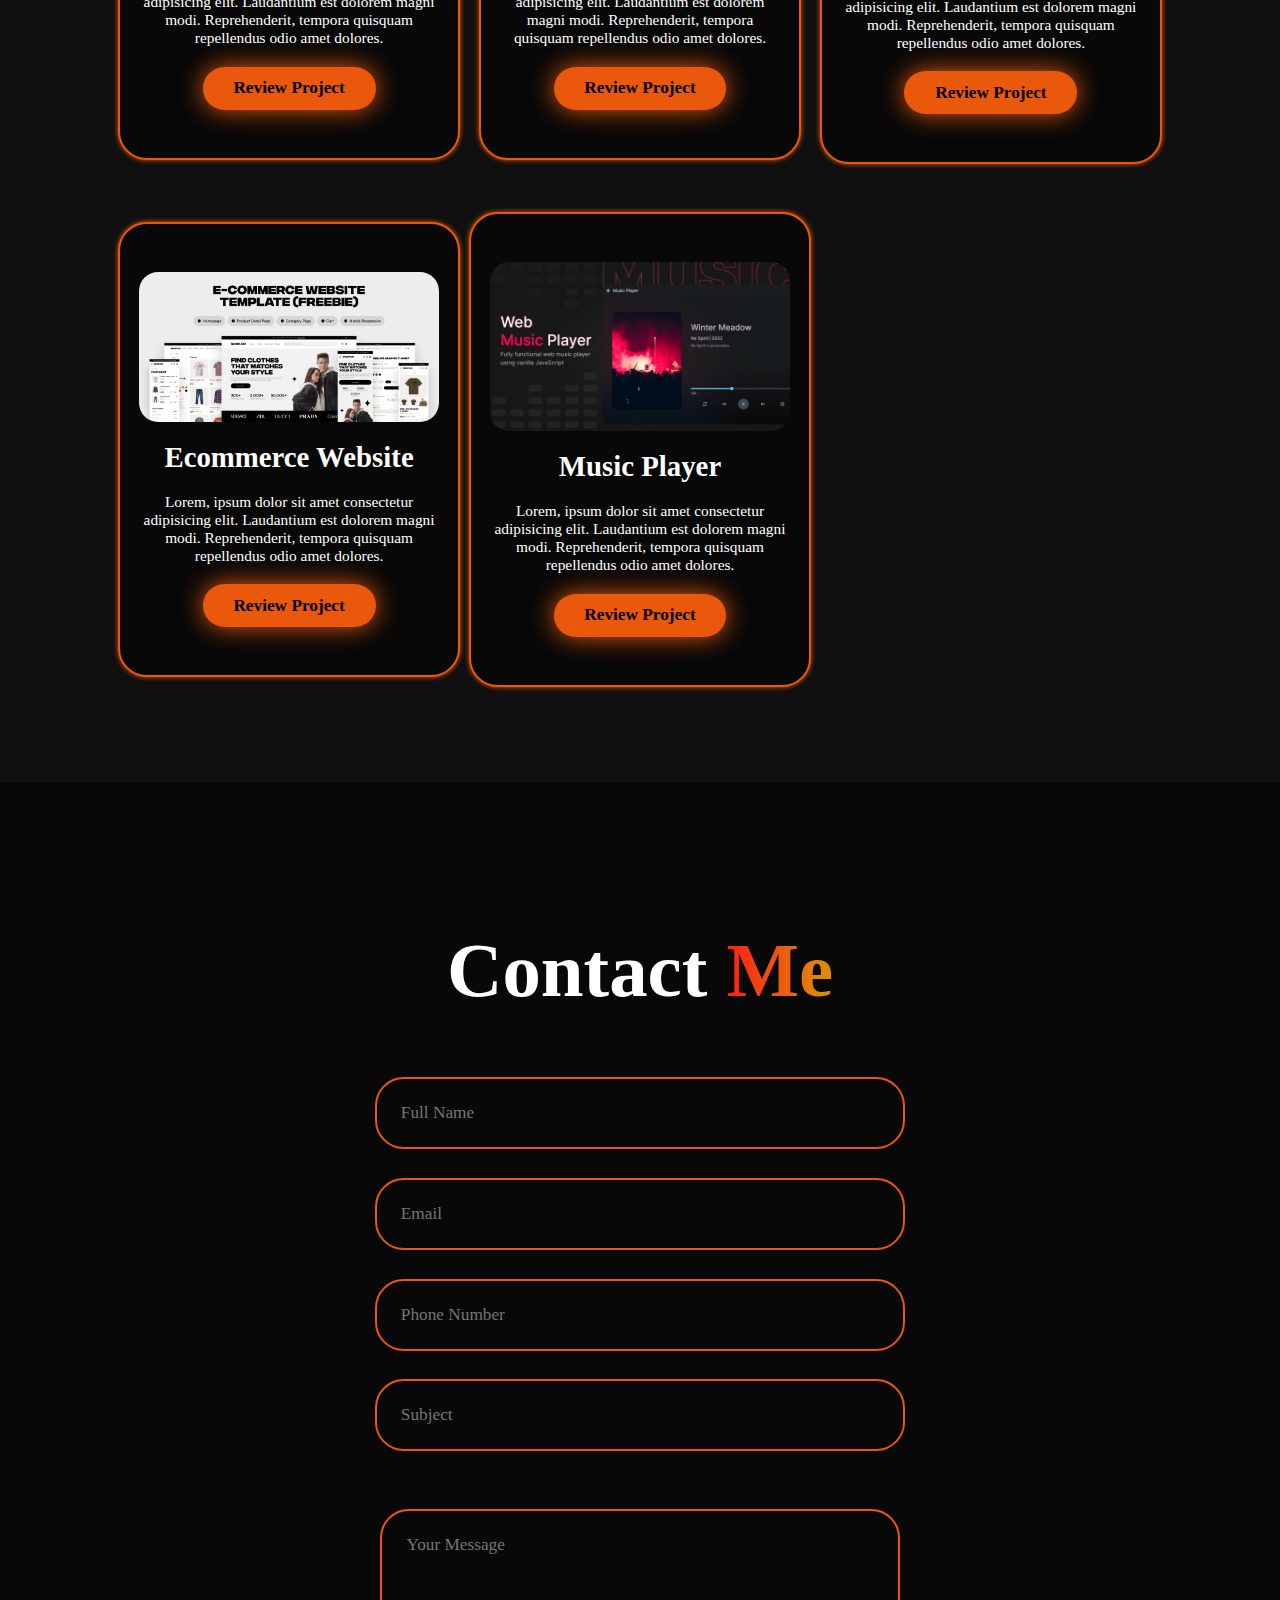
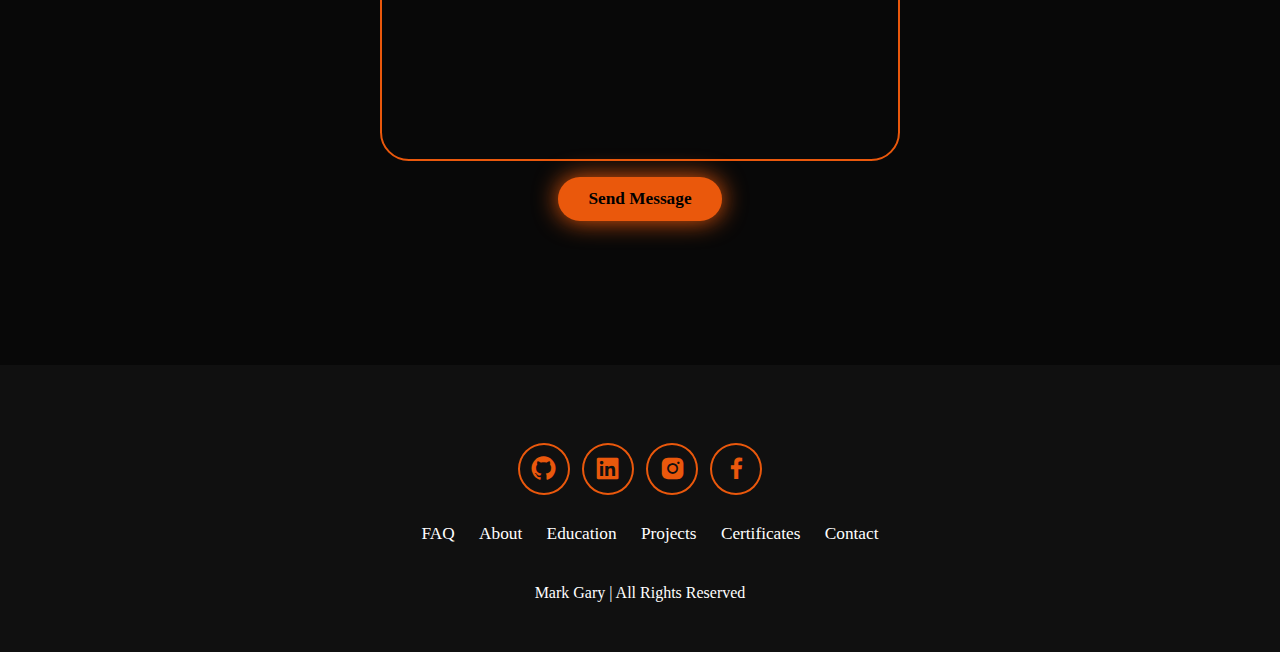
==== commit 4913e21e: "updated changes" ====
--- a/My_portfolio/index.html
+++ b/My_portfolio/index.html
@@ -228,7 +228,7 @@
 
 
 
-    <section class="certificates" id="certificates">
+    <!-- <section class="certificates" id="certificates">
         <h1 class="heading3">Certi<span>ficates</span></h1>
 
         <div class="slider">
@@ -262,7 +262,80 @@
             </div>
         </div>
     </div>
-    </section>
+    </section> -->
+
+
+    <section class="contact" id="contact">
+        <h2>Contact <span> Me </span></h2>
+        <form action="#">
+            <div class="input-group1">
+
+                <div class="input-box">
+                    <input type="text" placeholder="Full Name">
+                    <input type="email" placeholder="Email">
+                </div>
+                <div class="input-box">
+                    <input type="number" placeholder="Phone Number">
+                    <input type="text" placeholder="Subject">
+                </div>
+            </div>
+            <div class="input-group2">
+                <textarea name="" id="" placeholder="Your Message" cols="30" rows="10"></textarea>
+                <input type="submit" value="Send Message" class="btn">
+            </div>
+        </form>
+    </section>
+
+
+    <footer class="footer">
+
+        <div class="social-icon">
+
+            <a href="#">
+                <i class="bx bxl-github"></i>
+            </a>
+
+            <a href="#">
+                <i class="bx bxl-linkedin-square"></i>
+            </a>
+
+            <a href="#">
+                <i class="bx bxl-instagram-alt"></i>
+            </a>
+
+            <a href="#">
+                <i class="bx bxl-facebook"></i>
+            </a>
+        </div>
+
+        <ul class="list">
+            <li>
+                <a href="#">FAQ</a>
+            </li>
+
+            <li>
+                <a href="#about">About</a>
+            </li>
+
+            <li>
+                <a href="#education">Education</a>
+            </li>
+            <li>
+                <a href="#projects">Projects</a>
+            </li>
+            <li>
+                <a href="#certificates">Certificates</a>
+            </li>
+            <li>
+                <a href="#contact">Contact</a>
+            </li>
+            
+        </ul>
+
+        <p class="copyright">
+            Mark Gary | All Rights Reserved
+        </p>
+    </footer>
 
     <script src="script.js"></script>
 </body>
--- a/My_portfolio/style.css
+++ b/My_portfolio/style.css
@@ -683,3 +683,139 @@
     color: #fff;
 }
 
+
+.contact{
+    background-color: var(--bg-color);
+}
+
+.contact h2{
+    margin-bottom: 3rem;
+    color: var(--text-color);
+    font-size: 8rem;
+    text-align: center;
+    margin: 5rem 0; 
+    z-index: 10;
+}
+
+.contact form{
+    display: flex;
+    align-items: center;
+    justify-content: center;
+    gap: 3rem;
+    margin: 5rem 0;
+    text-align: center;
+}
+
+.contact form .input-box input,
+.contact form textarea{
+    width: 100%;
+    padding: 2.5rem;
+    font-size: 1.8rem;
+    color: var(--text-color);
+    background-color: var(--bg-color);
+    border-radius: 3rem;
+    border: 2px solid var(--main-color);
+    margin: 1.5rem 0;
+    resize: none;
+}
+
+.footer{
+    background-color: var(--second-bg-color);
+    padding: 50px 0;
+}
+
+.footer .social-icon{
+    text-align: center;
+}
+
+.footer ul{
+    text-align: center;
+    font-size: 1.8rem;
+}
+
+.footer ul li{
+    display: inline-block;
+    margin-left: 20px;
+}
+
+.footer ul li a{
+    color: white;
+    border-bottom: 3px solid transparent;
+    transition: 0.3s ease-in-out;
+}
+
+.footer ul li a:hover{
+    border-bottom: 3px solid var(--main-color);
+}
+
+.footer .copyright{
+    text-align: center;
+    margin-top: 40px;
+    font-size: 16px;
+}
+
+
+@media(max-width:1285px){
+    #menu-icon{
+        display: block;
+    }
+    .navbar{
+        position: absolute;
+        top: 100%;
+        right: 0;
+        width: 50%;
+        padding: 1rem 3rem;
+        background: rgba(0, 0, 0, 0.8);
+        border-bottom-left-radius: 2rem;
+        border-left: 2px solid var(--main-color);
+        border-bottom: 2px solid var(--main-color);
+    }
+
+    .navbar a{
+        display: block;
+        font-size: 2rem;
+        margin: 3rem 0;
+        color: var(--text-color);
+    }
+
+    .navbar.active{
+        display: block;
+    }
+
+    .gradient-btn{
+        display: none;
+    }
+
+    .home{
+        flex-direction: column-reverse;
+        margin: 5rem 0;
+        gap: 5rem;
+    }
+
+    .home-content{
+        align-items: center;
+        text-align: center;
+    }
+
+    .home-img img{
+        width:56vw;
+    }
+
+    .about{
+        flex-direction: column-reverse;
+        text-align: center;
+    }
+
+    .about h2{
+        text-align: center;
+        margin: 2rem 0;
+    }
+
+    .about img{
+        width: 52vw;
+    }
+
+    .contact form{
+        flex-direction: column;
+    }
+}